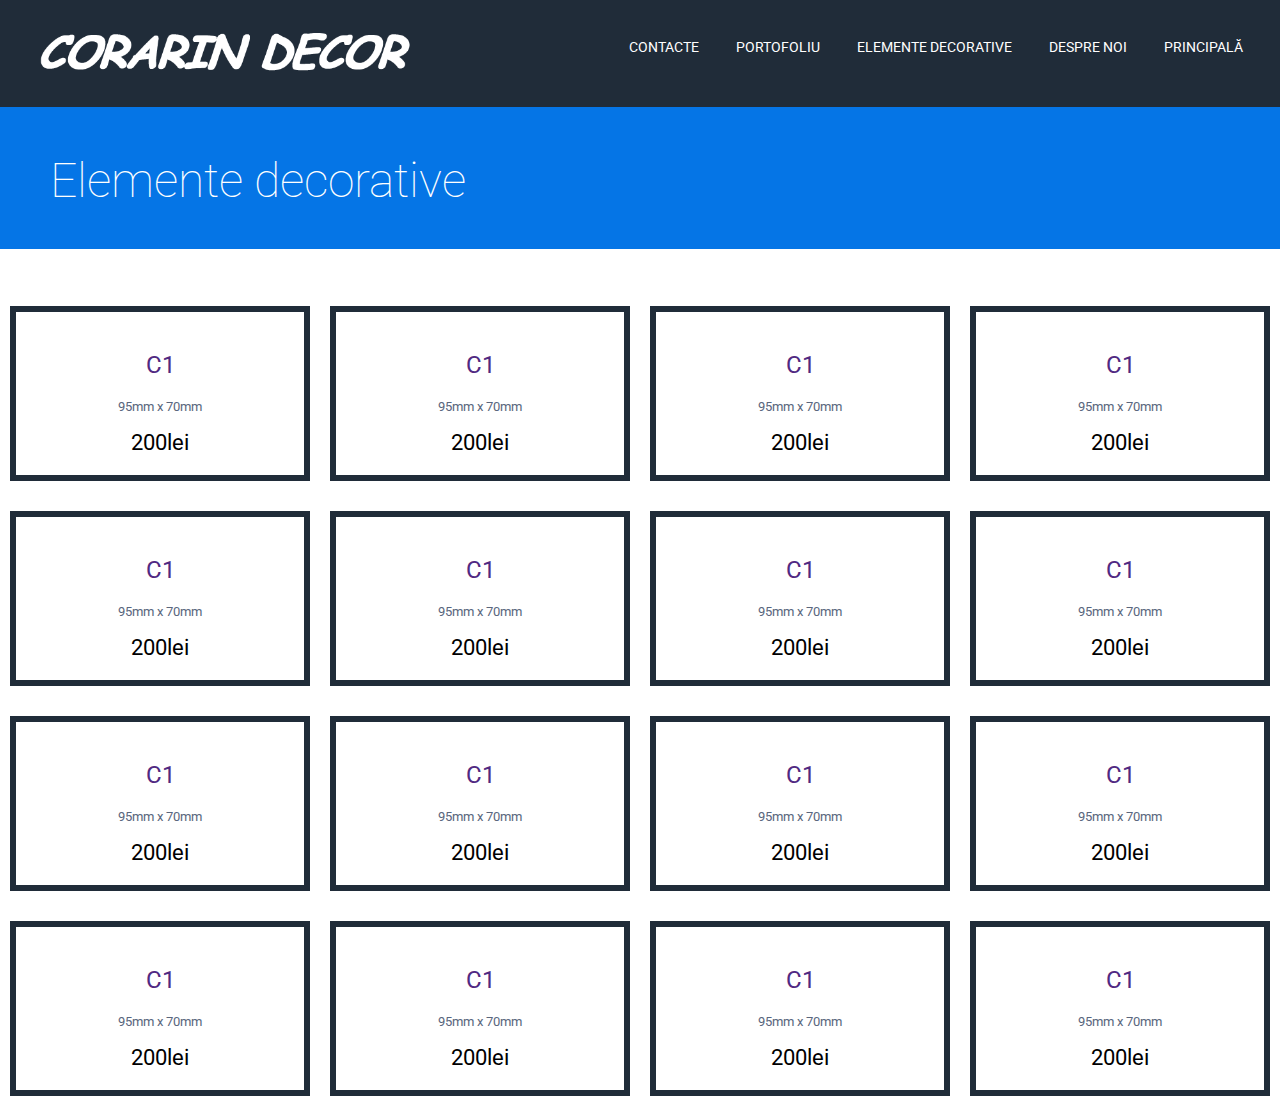
==== elemente/Elemente.html @ 72dc302d "ww" ====
<!DOCTYPE html>
<html lang="ro">
<head>
    <meta charset="UTF-8">
    <meta name="viewport" content="width=device-width, initial-scale=1.0">
    <title>Elemente Decoretive</title>
    <link rel="preconnect" href="https://fonts.gstatic.com">
    <link href="https://fonts.googleapis.com/css2?family=Roboto:wght@500&display=swap" rel="stylesheet">
    <link rel="stylesheet" href="../stil/CSS.css">
</head>
<body>
    <header class="fff">
        <div class="av1">
            <img src="../img/logo2.png" alt="logo" class="logo">
            <button class="but">
                <img src="../img/menu.png" alt="menu">
            </button>
            <ul class="nav">
                <li><a class="bnav" href="../index.html">PRINCIPALĂ</a></li>
               <li><a class="bnav" href="../d.noi/Noi.html">DESPRE NOI</a></li>
               <li><a class="bnav" href="#">ELEMENTE DECORATIVE</a></li>
              <li><a class="bnav" href="../portofoliu/Portofoliu.html">PORTOFOLIU</a></li>
               <li><a class="bnav" href="../contacte/Contacte.html">CONTACTE</a></li>
                
            </ul>
        </div>
        <h2 class="intro">Elemente decorative</h2>
    </header>
    <main class="elementele">
        <div class="el">
            <img class="img_model" src="elementele/s4.png" alt="">
            <p class="model">C1</p>
            <p class="asdfff">95mm x 70mm</p>
            <p class="pret">200lei</p>
        </div>
        <div class="el">
            <img class="img_model" src="elementele/s5.png" alt="">
            <p class="model">C1</p>
            <p class="asdfff">95mm x 70mm</p>
            <p class="pret">200lei</p>
        </div>
        <div class="el">
            <img class="img_model" src="elementele/s6.png" alt="">
            <p class="model">C1</p>
            <p class="asdfff">95mm x 70mm</p>
            <p class="pret">200lei</p>
        </div>
        <div class="el">
            <img class="img_model" src="elementele/s7.png" alt="">
            <p class="model">C1</p>
            <p class="asdfff">95mm x 70mm</p>
            <p class="pret">200lei</p>
        </div>
        <div class="el">
            <img class="img_model" src="elementele/s8.png" alt="">
            <p class="model">C1</p>
            <p class="asdfff">95mm x 70mm</p>
            <p class="pret">200lei</p>
        </div>
        <div class="el">
            <img class="img_model" src="elementele/s9.png" alt="">
            <p class="model">C1</p>
            <p class="asdfff">95mm x 70mm</p>
            <p class="pret">200lei</p>
        </div>
        <div class="el">
            <img class="img_model" src="elementele/s10.png" alt="">
            <p class="model">C1</p>
            <p class="asdfff">95mm x 70mm</p>
            <p class="pret">200lei</p>
        </div>
        <div class="el">
            <img class="img_model" src="elementele/s11.png" alt="">
            <p class="model">C1</p>
            <p class="asdfff">95mm x 70mm</p>
            <p class="pret">200lei</p>
        </div>
        <div class="el">
            <img class="img_model" src="elementele/s12.png" alt="">
            <p class="model">C1</p>
            <p class="asdfff">95mm x 70mm</p>
            <p class="pret">200lei</p>
        </div>
        <div class="el">
            <img class="img_model" src="elementele/s13.png" alt="">
            <p class="model">C1</p>
            <p class="asdfff">95mm x 70mm</p>
            <p class="pret">200lei</p>
        </div>
        <div class="el">
            <img class="img_model" src="elementele/s14.png" alt="">
            <p class="model">C1</p>
            <p class="asdfff">95mm x 70mm</p>
            <p class="pret">200lei</p>
        </div>
        <div class="el">
            <img class="img_model" src="elementele/s15.png" alt="">
            <p class="model">C1</p>
            <p class="asdfff">95mm x 70mm</p>
            <p class="pret">200lei</p>
        </div>
        <div class="el">
            <img class="img_model" src="elementele/s16.png" alt="">
            <p class="model">C1</p>
            <p class="asdfff">95mm x 70mm</p>
            <p class="pret">200lei</p>
        </div>
        <div class="el">
            <img class="img_model" src="elementele/s17.png" alt="">
            <p class="model">C1</p>
            <p class="asdfff">95mm x 70mm</p>
            <p class="pret">200lei</p>
        </div>
        <div class="el">
            <img class="img_model" src="elementele/s18.png" alt="">
            <p class="model">C1</p>
            <p class="asdfff">95mm x 70mm</p>
            <p class="pret">200lei</p>
        </div>
        <div class="el">
            <img class="img_model" src="elementele/s19.png" alt="">
            <p class="model">C1</p>
            <p class="asdfff">95mm x 70mm</p>
            <p class="pret">200lei</p>
        </div>
        
        
    </main>
    <script src="https://ajax.googleapis.com/ajax/libs/jquery/3.4.1/jquery.min.js"></script>
    <script src="../script/script.js"></script>
</body>
</html>
---- stil/CSS.css ----
*{
    box-sizing: border-box;
    margin:0px;
    padding:0px;
    font-family: 'Roboto', sans-serif;
}
.logo{
    width: 29%;
    margin: 13px;
    margin-left: 40px;
    z-index: 10;
}
.nav{
    display: inline;
    width: 100%;
    
    
}
.av1{
    background-color: #202C39;  
}
li{padding-right: 37px;
    padding-top: 68px;
    float: right;
    display: inline;
    list-style: none;

    
}
.bnav {
    font-size: 14px;
    text-decoration: none;
    color: #fff;

}

.bnav:hover{
    color:#95a9be;
}

.hea{
    background-image: url(../img/fon0.jpg);
    background-repeat: no-repeat;
    background-size: cover;
    height: 900px;
    background-position: center center;
}
.title_head{
    margin: auto;
    text-align: center;
    padding-top: 150px;
    font-size: 54px;
    max-width: 750px;
}
.text_head{
    margin: auto;
    text-align: center;
    padding-top: 50px;
    font-size: 20px;
    max-width: 750px;
}
.lucrari{
    color: #FFF;
    border: solid 2px #FFF;
    padding: 18px 36px;
    text-decoration: none;
    border-radius: 34px;
    font-size: 18px;
    text-align: center;
    background-color: rgba(124, 124, 124, 0.5);
}
.lucrari:hover{
    color: black;
    background-color: rgba(255, 255, 255, 0.95);
}
.comanda{
    color:#202C39;
    border:#F7F052 solid 2px;
    background-color: #efe748;
    padding: 18px 36px;
    text-decoration: none;
    border-radius: 34px;
    font-size: 18px;
    margin-top: 30px;
    text-align: center;
    
}
.comanda:hover{
    background-color: #F5EC21;
    color: #000;
}
.links{
    margin-left: 39vw;
    margin-top: 10vw;
    margin-bottom: 10vw;

}
.but{
    display: none;
}

.avantajele_noastre{
    font-size: 35px;
    margin-top: 30px;
    color: #202C39;
    margin-left: 30px;
}
.avantaj{
    max-width: 600px;
    color: #59667D;
    margin-top: 30px;
    line-height: 28px;
    margin-left: 30px;
    padding-right: 10px;
}
.form{
    display: inline;
    height: 64px;
    
}
.avantaje{
    display: flex;
    flex-wrap: wrap;
    margin: 50px;
    justify-content: space-around;
}
.avantaj_n{
    width: 320px;
    
}
.avantaj_text{
    line-height:32px;
    margin-top: 20px;
    color: #59667D;
}
.name_avan{
    color:#202C39 ;
    
}
.parteneri{
    background-image: url(../img/fon2.jpg);
    background-size: cover ;
    background-repeat: no-repeat;
    background-position: center center;
    width: 100%;
}
.part{
    text-align: center;
    font-size: 40px;
    padding: 26px 0px 0px;
}
.parten{
    display: flex;
    flex-wrap: wrap;
    justify-content: space-around;
    padding: 50px 0px ;
}

.partener {
    padding: 20px 0px;
    width: 320px;
}

.servicii{
    font-size: 30px;
    padding: 30px 0px 40px 30px;
    color: #202C39;
}
.serviciile_noastre{
    display: flex;
    flex-wrap: wrap;
    justify-content: space-around;
}
.servici{
    width: 500px;
}
.name_servici{
    padding: 36px 30px;
    color: #202C39;
    font-weight:bold;
}
.text_servici{
    line-height: 32px;
    color:#59667D ;
    font-weight: normal;
    padding: 0px 20px;
}
.intro{
    color: #fff;
    background-color: #0575E6;
    margin-bottom: 27px;
    font-size: 48px;
    padding: 45px 10px 40px 50px;
    font-weight:100;
}
.elementele{
    display: flex;
    flex-wrap: wrap;
    justify-content: space-around;
}
.el{
    width: 300px;
    border: 6px solid #202C39;
    margin-top: 30px;
    margin-right: 10px;
    margin-left: 10px;
    
}
.model{
    text-align: center;
    margin:   20px;
    font-size: 24px;
    color: rgb(80 41 130);
}
.pret{
    text-align: center;
    font-size: 22px;
    margin-bottom: 20px;
}
.img_model{
    width: 280px;
    background-color: #fff;
}
.galeri{
    display: flex;
    flex-wrap: wrap;
    justify-content: space-around;
}
.modeln{
    width:320px ;
    height: 213px;
    margin: 10px;  
}
.img_contact{
    width: 24px;
    display: inline;
    float: left;
}
.modul_de_contact{
    color: #202C39;
    font-size: 21px;
    display: inline;
    font-weight:100;
}
.precizie{
    color: #202C39;
    font-size: 15px;
    
}
.subscrib{
    color: #59667D;
    font-size: 14px;
}
.modul_de{
    min-height: 100px;
    width: 200px;
    display:inline ;
    
}
.locul{
    display: inline;
    width: 200px;
    float: right ;
}
.contact{
    width: 400px;
    height:100px ;
}
.cont{
    float:right ;
    margin-right: 30px;
    
}
.bbb{
    background-color: #eaf4ff;;
}
.asdfff {
    text-align: center;
    font-size: 13px;
    color: #59667D;
    margin-bottom: 16px;
}
@media screen and (max-width: 1440px){
    .links{
        margin-left: 33vw;
    }
    li{
        padding-top: 37px;
    }
}
@media screen and (max-width: 1023px){
    
    .comanda{
        display: block;
    }
    .lucrari{
        display: block;
    }
    .links{
        margin-left: 0px;
        margin-top: -15vw;
    }
    li{
        display: block;
        float:none;
        text-align: center;
        padding-right: 0px;
    }
    .but{
        display: block;
        position: absolute;
        height: 50px;
        width: 50px;
        right: 22px;
        top: 22px;
        z-index: 10;

        -webkit-appearance: none;
        -moz-appearance: none;
        appearance: none;
        -webkit-appearance: none;
        -moz-appearance: none;
        appearance: none;
        border: 0;
        border-radius: 0;
        background:#202C39;
        
    }
    
    .logo{
        position: absolute;
        left: -15px;
        top: 12px;
        width: 204px;
    }
    .title_head{
        font-size: 38px;
    }
    .nav li:last-child{
        padding-bottom: 40px;

    }
    .nav li:first-child{
        padding-top: 100px;
    }
    .header_low{
        transform: translateY(-65%);
        
    }
    .header_low.header_low-del{
        display: inline;
    }
    .nav{
        display: block;
        transform: translateY(-100%);
        transition: all 1s;
       
    }
    .av1{
        background-color: rgba(456, 57, 567, 0); 
    }
    .nav.nav--d{
        transform: translateY(0%);
        background-color: #202C39;  
        z-index: 8;
    }
    .title_head.title_head-del{
        
        transform: translateY(9000px);
    }
    .text_head.text_head-del{
        color: rgba(34, 34, 34, 0);
        transform: translateY(9000px);
    }
    header{
        box-shadow: inset -3px 102px 0px -10px #202C39;
        
    }
    .hea{height: 900px;}
    .fff{
        background-image: url(../img/fon2.jpg);
        background-position: center center;
    }
 }
 @media screen and (max-width: 740px){
    .form{
        margin: 0px 129px;
    }
    .name_avan{
        text-align: center;
    }
    .avantaj_text{
        text-align: center;
    }
    .links{
        margin-top: -16vw;
    }
}
 @media screen and (max-width: 440px){
    .links{
        margin-top: -51vw;
    }
    .locul{
        float: none;
    }
    .contact{
        width: 270px;
    }
 }

 @media screen and (min-width: 1440px){
     li{
         padding-top: 3vw;
     }
     .bnav{
         font-size: 1vw;
     }
     .text_head{
         font-size: 1.5vw;
         max-width: 1000px;
     }
     .title_head{
         font-size: 3vw;
         max-width: 1000px;
     }
     .links{
         margin-top: 8vw;
     }
     .comanda, .lucrari {
         font-size: 1vw;
     }
     .avantaj_n{
         width: 500px;

     }
     .name_avan, .name_servici {
         font-size: 40px;
     }
     .avantaj_text, .text_servici{
         font-size: 25px;
     }
     .form{
        display: inline;
        height: 84px;
        
    }
    .avantajele_noastre, .servicii {
        font-size: 50px;
        
    }
    .avantaj{
        font-size: 25px;
        line-height: 41px;
        max-width: 1000px;
       
    }
    .part{
        font-size: 50px;
    }
}
@media screen and (min-width: 2275px){
    .hea{
        height: 1200px;
    }
    .form{
        height: 100px;
    }
    .name_avan{
        font-size: 45px;
    }
    .avantaj_text{
        font-size: 28px;
    }
}
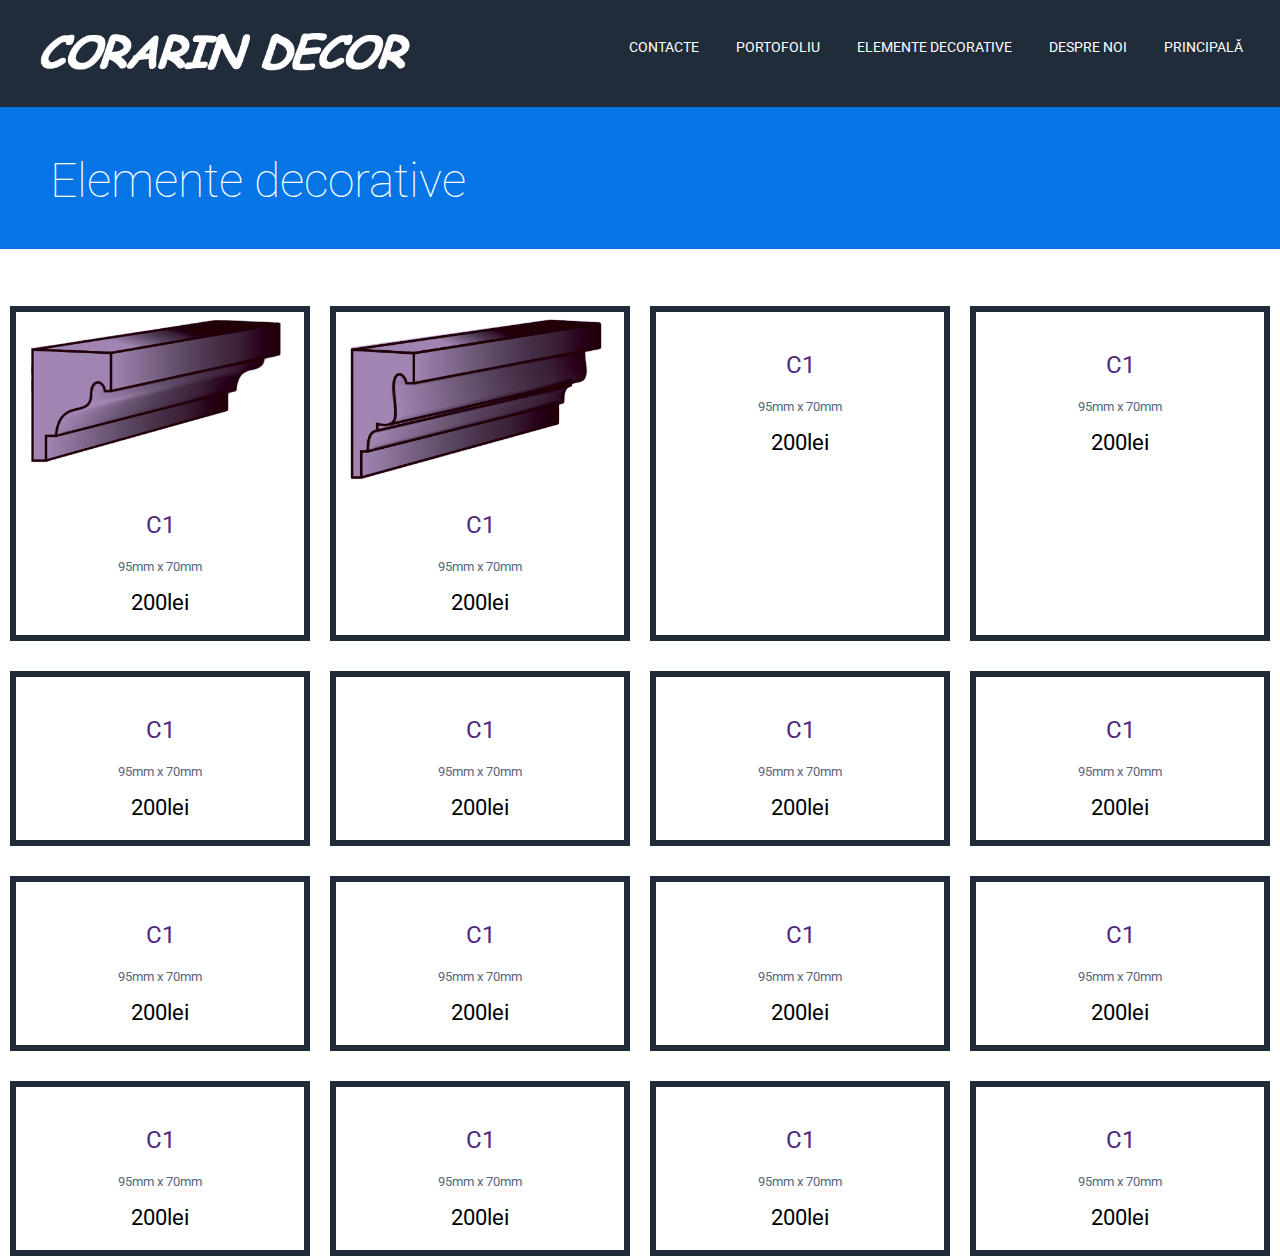
==== commit 848963fa: "aa" ====
--- a/elemente/Elemente.html
+++ b/elemente/Elemente.html
@@ -28,13 +28,13 @@
     </header>
     <main class="elementele">
         <div class="el">
-            <img class="img_model" src="elementele/s4.png" alt="">
+            <img class="img_model" src="elementele/S4.png" alt="">
             <p class="model">C1</p>
             <p class="asdfff">95mm x 70mm</p>
             <p class="pret">200lei</p>
         </div>
         <div class="el">
-            <img class="img_model" src="elementele/s5.png" alt="">
+            <img class="img_model" src="elementele/S5.png" alt="">
             <p class="model">C1</p>
             <p class="asdfff">95mm x 70mm</p>
             <p class="pret">200lei</p>
@@ -129,4 +129,4 @@
     <script src="https://ajax.googleapis.com/ajax/libs/jquery/3.4.1/jquery.min.js"></script>
     <script src="../script/script.js"></script>
 </body>
-</html>+</html>
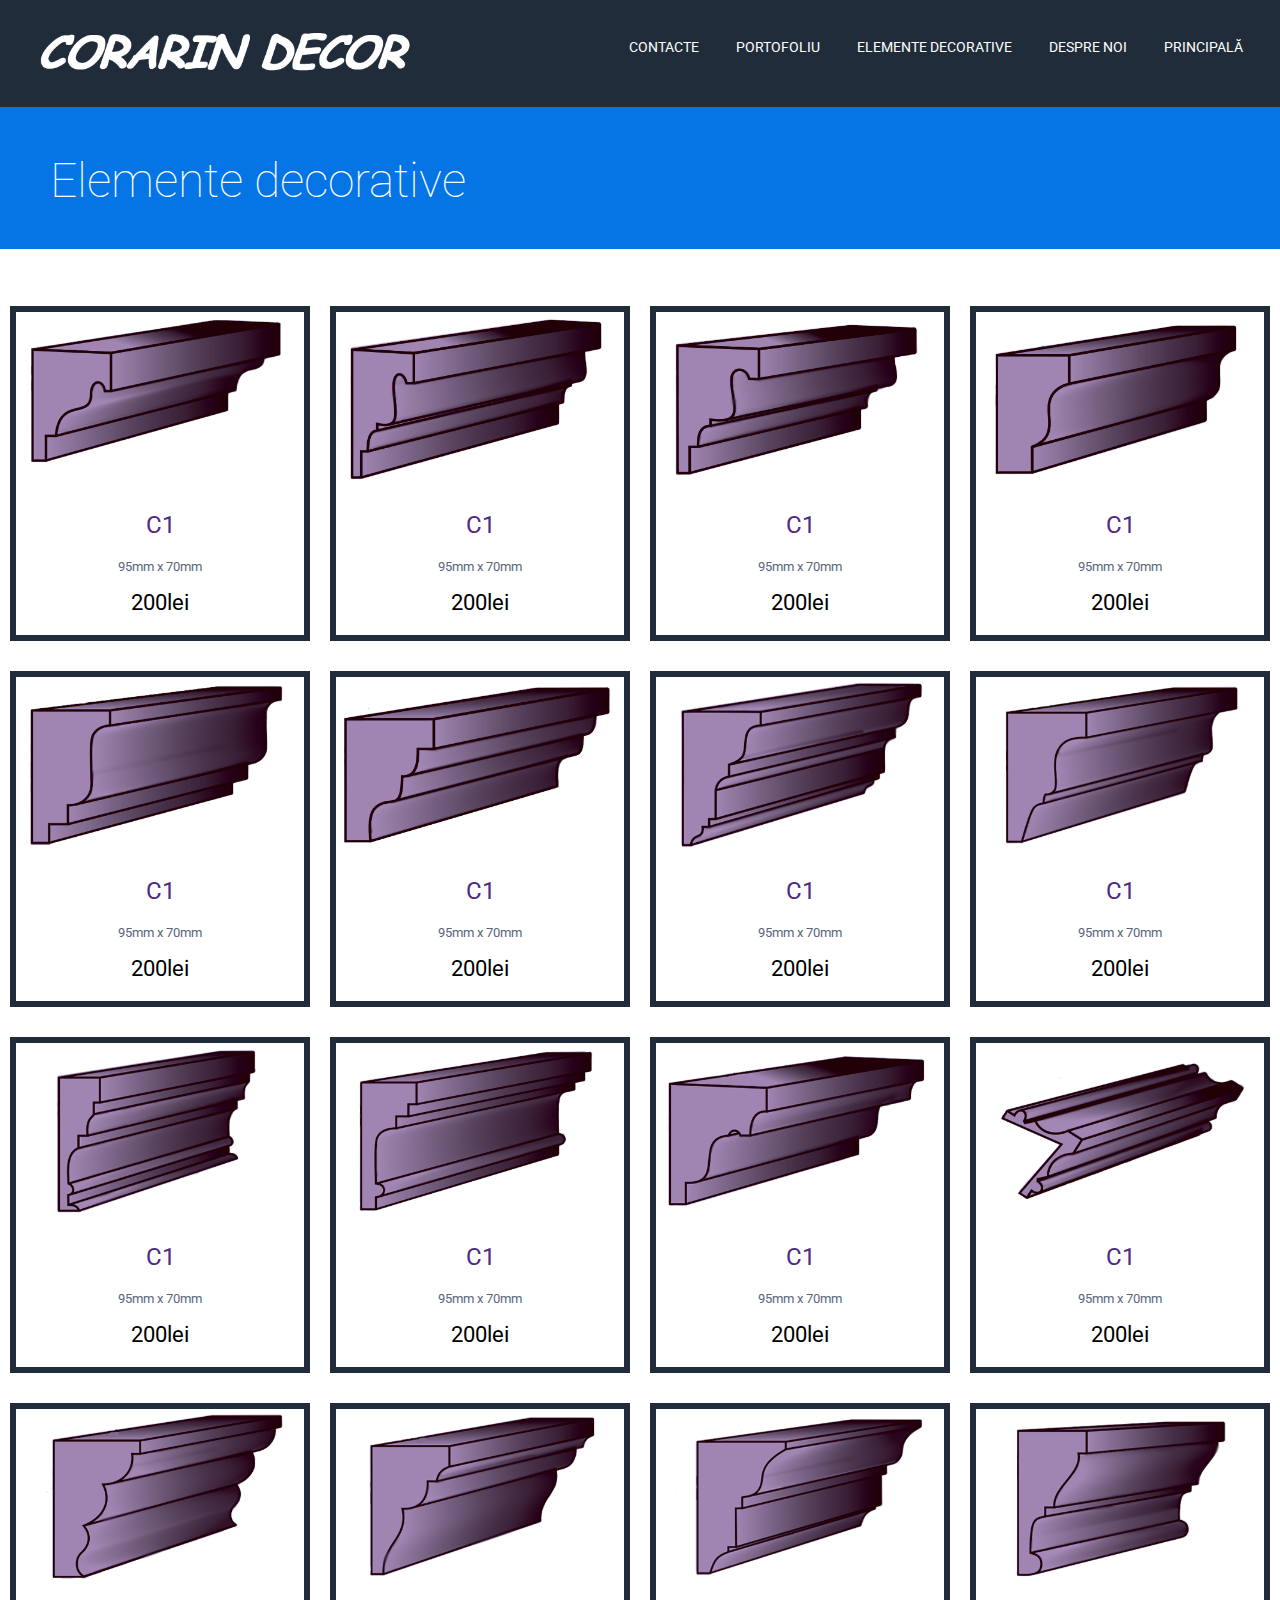
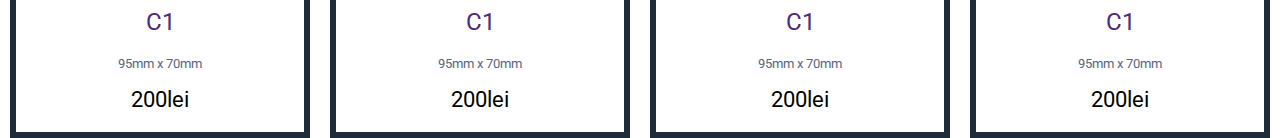
==== commit ae0e6bc5: "Update Elemente.html" ====
--- a/elemente/Elemente.html
+++ b/elemente/Elemente.html
@@ -40,85 +40,85 @@
             <p class="pret">200lei</p>
         </div>
         <div class="el">
-            <img class="img_model" src="elementele/s6.png" alt="">
+            <img class="img_model" src="elementele/S6.png" alt="">
             <p class="model">C1</p>
             <p class="asdfff">95mm x 70mm</p>
             <p class="pret">200lei</p>
         </div>
         <div class="el">
-            <img class="img_model" src="elementele/s7.png" alt="">
+            <img class="img_model" src="elementele/S7.png" alt="">
             <p class="model">C1</p>
             <p class="asdfff">95mm x 70mm</p>
             <p class="pret">200lei</p>
         </div>
         <div class="el">
-            <img class="img_model" src="elementele/s8.png" alt="">
+            <img class="img_model" src="elementele/S8.png" alt="">
             <p class="model">C1</p>
             <p class="asdfff">95mm x 70mm</p>
             <p class="pret">200lei</p>
         </div>
         <div class="el">
-            <img class="img_model" src="elementele/s9.png" alt="">
+            <img class="img_model" src="elementele/S9.png" alt="">
             <p class="model">C1</p>
             <p class="asdfff">95mm x 70mm</p>
             <p class="pret">200lei</p>
         </div>
         <div class="el">
-            <img class="img_model" src="elementele/s10.png" alt="">
+            <img class="img_model" src="elementele/S10.png" alt="">
             <p class="model">C1</p>
             <p class="asdfff">95mm x 70mm</p>
             <p class="pret">200lei</p>
         </div>
         <div class="el">
-            <img class="img_model" src="elementele/s11.png" alt="">
+            <img class="img_model" src="elementele/S11.png" alt="">
             <p class="model">C1</p>
             <p class="asdfff">95mm x 70mm</p>
             <p class="pret">200lei</p>
         </div>
         <div class="el">
-            <img class="img_model" src="elementele/s12.png" alt="">
+            <img class="img_model" src="elementele/S12.png" alt="">
             <p class="model">C1</p>
             <p class="asdfff">95mm x 70mm</p>
             <p class="pret">200lei</p>
         </div>
         <div class="el">
-            <img class="img_model" src="elementele/s13.png" alt="">
+            <img class="img_model" src="elementele/S13.png" alt="">
             <p class="model">C1</p>
             <p class="asdfff">95mm x 70mm</p>
             <p class="pret">200lei</p>
         </div>
         <div class="el">
-            <img class="img_model" src="elementele/s14.png" alt="">
+            <img class="img_model" src="elementele/S14.png" alt="">
             <p class="model">C1</p>
             <p class="asdfff">95mm x 70mm</p>
             <p class="pret">200lei</p>
         </div>
         <div class="el">
-            <img class="img_model" src="elementele/s15.png" alt="">
+            <img class="img_model" src="elementele/S15.png" alt="">
             <p class="model">C1</p>
             <p class="asdfff">95mm x 70mm</p>
             <p class="pret">200lei</p>
         </div>
         <div class="el">
-            <img class="img_model" src="elementele/s16.png" alt="">
+            <img class="img_model" src="elementele/S16.png" alt="">
             <p class="model">C1</p>
             <p class="asdfff">95mm x 70mm</p>
             <p class="pret">200lei</p>
         </div>
         <div class="el">
-            <img class="img_model" src="elementele/s17.png" alt="">
+            <img class="img_model" src="elementele/S17.png" alt="">
             <p class="model">C1</p>
             <p class="asdfff">95mm x 70mm</p>
             <p class="pret">200lei</p>
         </div>
         <div class="el">
-            <img class="img_model" src="elementele/s18.png" alt="">
+            <img class="img_model" src="elementele/S18.png" alt="">
             <p class="model">C1</p>
             <p class="asdfff">95mm x 70mm</p>
             <p class="pret">200lei</p>
         </div>
         <div class="el">
-            <img class="img_model" src="elementele/s19.png" alt="">
+            <img class="img_model" src="elementele/S19.png" alt="">
             <p class="model">C1</p>
             <p class="asdfff">95mm x 70mm</p>
             <p class="pret">200lei</p>
